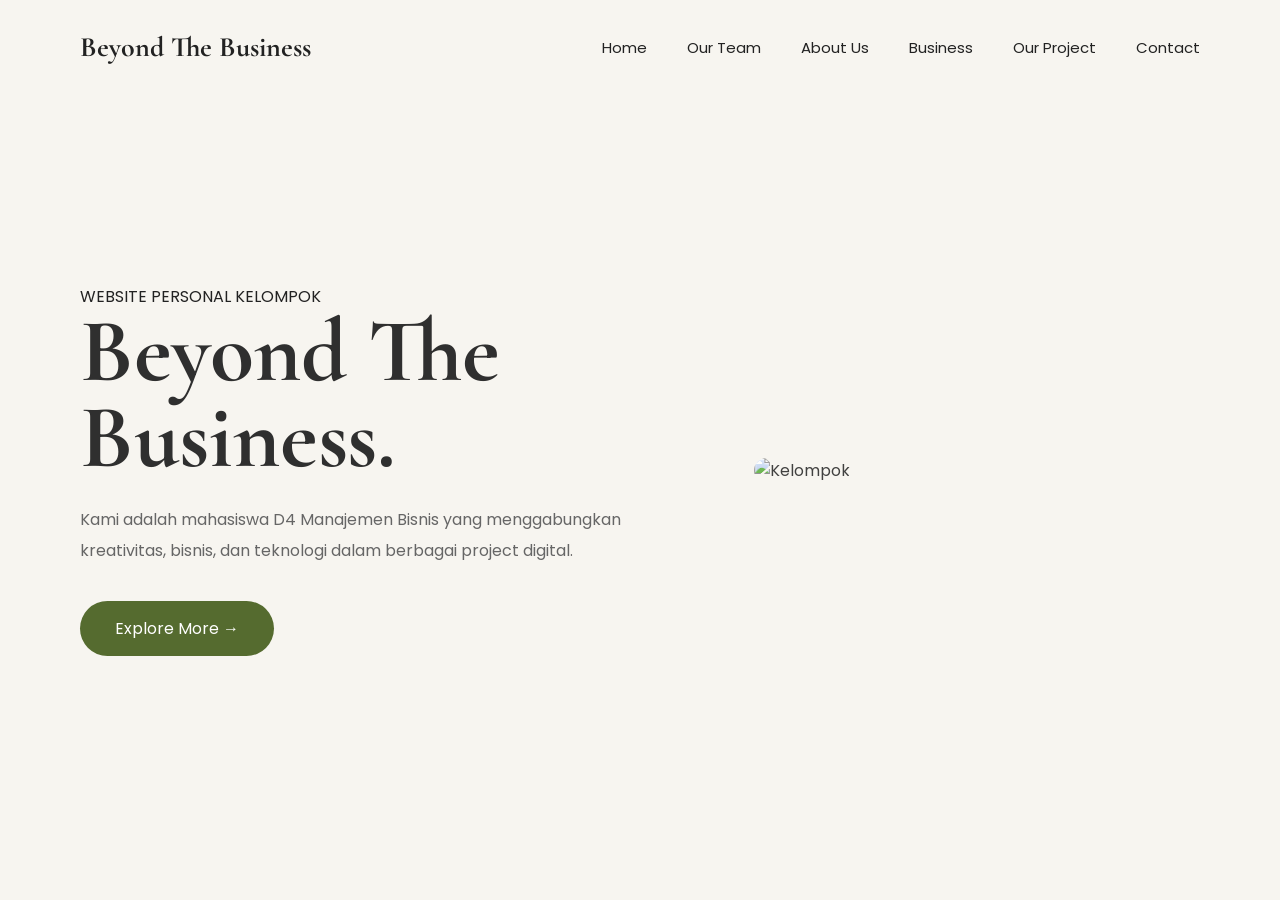
==== index.html @ 0e761457 "Add files via upload" ====
<!DOCTYPE html>
<html lang="id">
<head>
    <meta charset="UTF-8">
    <meta name="viewport" content="width=device-width, initial-scale=1.0">

    <title>Beyond The Business</title>

    <link rel="stylesheet" href="style.css">

    <link rel="preconnect" href="https://fonts.googleapis.com">
    <link rel="preconnect" href="https://fonts.gstatic.com" crossorigin>

    <link href="https://fonts.googleapis.com/css2?family=Cormorant+Garamond:wght@400;500;600;700&family=Poppins:wght@300;400;500;600&display=swap" rel="stylesheet">

</head>
<body>

    <!-- NAVBAR -->

    <nav>

        <div class="logo">
            Beyond The Business
        </div>

        <ul>

            <li>
                <a href="landingpage.html">Home</a>
            </li>

            <li>
                <a href="team.html">Our Team</a>
            </li>

            <li>
                <a href="aboutus.html">About Us</a>
            </li>

            <li>
                <a href="business.html">Business</a>
            </li>

            <li>
                <a href="projectt.html">Our Project</a>
            </li>

            <li>
                <a href="contactt.html">Contact</a>
            </li>

        </ul>

    </nav>

    <!-- HERO -->

<section class="hero">

    <div class="hero-text">

        <p class="tag">
            WEBSITE PERSONAL KELOMPOK
        </p>

        <h1>
            Beyond The <br>
            Business.
        </h1>

        <p class="hero-desc">
            Kami adalah mahasiswa D4 Manajemen Bisnis yang
            menggabungkan kreativitas, bisnis, dan teknologi
            dalam berbagai project digital.
        </p>

        <a href="team.html" class="hero-btn">
            Explore More →
        </a>

    </div>

    <div class="hero-image">

        <img src="Kami.jpeg" alt="Kelompok">

    </div>

</section>

</body>
</html>
---- style.css ----
*{
    margin:0;
    padding:0;
    box-sizing:border-box;
}

html{
    scroll-behavior:smooth;
}

body{
    font-family:'Poppins',sans-serif;
    background:#f7f5f0;
    color:#222;
}

/* ================= NAVBAR ================= */

nav{
    width:100%;

    position:fixed;
    top:0;
    left:0;

    display:flex;
    justify-content:space-between;
    align-items:center;

    padding:30px 80px;

    background:rgba(247,245,240,0.95);

    backdrop-filter:blur(10px);

    z-index:999;
}

.logo{
    font-size:28px;
    font-weight:700;
    font-family:'Cormorant Garamond',serif;
}

nav ul{
    display:flex;
    gap:40px;

    list-style:none;
}

nav a{
    text-decoration:none;
    color:#222;

    font-size:15px;

    transition:0.3s;
}

nav a:hover{
    color:#5c6a3d;
}

/* ================= HERO ================= */

.hero{

    min-height:100vh;

    display:flex;

    align-items:center;

    justify-content:space-between;

    gap:60px;

    padding:120px 80px 80px;
}

.hero-text{

    width:55%;
}

.hero-image{

    width:40%;
}

.hero-image img{

    width:100%;

    height:500px;

    object-fit:cover;

    border-radius:25px;

    opacity:0.85;
}

.hero h1{

    font-size:90px;

    line-height:0.95;

    font-family:'Cormorant Garamond',serif;

    color:#2f2f2f;

    margin-bottom:25px;
}

.hero-desc{

    max-width:550px;

    line-height:1.9;

    color:#666;

    margin-bottom:35px;
}

.hero-btn{

    display:inline-block;

    padding:15px 35px;

    background:#556b2f;

    color:white;

    border-radius:50px;

    text-decoration:none;
}

/* ================= RESPONSIVE ================= */

@media(max-width:900px){

    nav{
        padding:25px;
    }

    nav ul{
        display:none;
    }

    .hero{
        padding:140px 25px 50px;
    }

    .hero h1{
        font-size:70px;
    }

    .hero-desc{
        width:100%;
    }

    .hero-image{
        height:350px;
    }

}

/* ================= TEAM PAGE ================= */

.team-header{

    padding:160px 80px 60px;

    text-align:center;
}

.team-header h1{

    font-size:80px;

    font-family:'Cormorant Garamond',serif;

    margin-bottom:20px;
}

.team-header p{

    max-width:700px;

    margin:auto;

    line-height:1.8;

    color:#666;
}

.team-container{

    padding:20px 80px 100px;

    display:grid;

    grid-template-columns:repeat(2,1fr);

    gap:40px;
}

.member{

    background:white;

    border-radius:20px;

    overflow:hidden;

    box-shadow:0 10px 25px rgba(0,0,0,0.08);

    transition:0.3s;
}

.member:hover{

    transform:translateY(-10px);
}

.member img{

    width:100%;

    height:350px;

    object-fit:cover;
}

.member h2{

    padding:25px 25px 10px;

    font-family:'Cormorant Garamond',serif;

    font-size:34px;
}

.member span{

    padding:0 25px;

    color:#556b2f;

    font-weight:600;

    display:block;
}

.member p{

    padding:20px 25px 30px;

    line-height:1.8;

    color:#666;
}

@media(max-width:900px){

    .team-container{

        grid-template-columns:1fr;

        padding:20px;
    }

}

/* ================= ABOUT PAGE ================= */

.about-header{

    padding:160px 80px 80px;

    text-align:center;
}

.about-header h1{

    font-size:80px;

    font-family:'Cormorant Garamond',serif;

    margin-bottom:20px;
}

.about-header p{

    max-width:700px;

    margin:auto;

    line-height:1.8;

    color:#666;
}

.story{

    max-width:1000px;

    margin:auto;

    padding:0 80px 100px;
}

.story h2{

    font-size:55px;

    margin-bottom:25px;

    font-family:'Cormorant Garamond',serif;
}

.story p{

    line-height:2;

    color:#666;
}

.vision-mission{

    padding:0 80px 100px;

    display:grid;

    grid-template-columns:1fr 1fr;

    gap:40px;
}

.vision-box,
.mission-box{

    background:white;

    padding:40px;

    border-radius:20px;

    box-shadow:0 10px 25px rgba(0,0,0,0.08);
}

.vision-box h2,
.mission-box h2{

    margin-bottom:20px;

    font-size:40px;

    font-family:'Cormorant Garamond',serif;
}

.mission-box ul{

    padding-left:20px;
}

.mission-box li{

    margin-bottom:15px;
}

.values{

    padding:0 80px 100px;

    text-align:center;
}

.values h2{

    font-size:60px;

    margin-bottom:50px;

    font-family:'Cormorant Garamond',serif;
}

.value-grid{

    display:grid;

    grid-template-columns:repeat(4,1fr);

    gap:25px;
}

.value-card{

    background:white;

    padding:35px;

    border-radius:20px;

    box-shadow:0 10px 25px rgba(0,0,0,0.08);
}

.value-card h3{

    margin-bottom:15px;
}

/* ================= BUSINESS ================= */

.business-hero{

    padding:160px 80px 100px;

    display:flex;

    align-items:center;

    justify-content:space-between;

    gap:60px;
}

.business-text{

    width:50%;
}

.business-text h1{

    font-size:90px;

    font-family:'Cormorant Garamond',serif;

    margin-bottom:25px;
}

.business-text p{

    line-height:2;

    color:#666;

    margin-bottom:30px;
}

.shop-btn{

    display:inline-block;

    padding:15px 35px;

    background:#556b2f;

    color:white;

    text-decoration:none;

    border-radius:40px;
}

.business-image{

    width:45%;
}

.business-image img{

    width:100%;

    border-radius:20px;
}

.business-about{

    padding:0 80px 100px;

    text-align:center;
}

.business-about h2{

    font-size:60px;

    font-family:'Cormorant Garamond',serif;

    margin-bottom:20px;
}

.business-about p{

    max-width:800px;

    margin:auto;

    line-height:2;

    color:#666;
}

.business-info{

    padding:0 80px 100px;

    display:grid;

    grid-template-columns:repeat(3,1fr);

    gap:30px;
}

.info-card{

    background:white;

    padding:35px;

    border-radius:20px;

    text-align:center;

    box-shadow:0 10px 25px rgba(0,0,0,0.08);
}

.featured-products{

    padding:0 80px 100px;
}

.featured-products h2{

    text-align:center;

    font-size:60px;

    font-family:'Cormorant Garamond',serif;

    margin-bottom:50px;
}

.product-grid{

    display:grid;

    grid-template-columns:repeat(4,1fr);

    gap:25px;
}

.product-card{

    background:white;

    border-radius:20px;

    overflow:hidden;

    box-shadow:0 10px 25px rgba(0,0,0,0.08);
}

.product-card img{

    width:100%;

    height:300px;

    object-fit:cover;
}

.product-card h3{

    padding:20px 20px 10px;
}

.product-card p{

    padding:0 20px 20px;

    color:#666;
}

/* ================= PROJECT ================= */

.project-header{

    padding:160px 80px 80px;

    text-align:center;
}

.project-header h1{

    font-size:80px;

    font-family:'Cormorant Garamond',serif;

    margin-bottom:20px;
}

.project-header p{

    max-width:700px;

    margin:auto;

    color:#666;

    line-height:1.8;
}

.project-grid{

    max-width:1200px;

    margin:auto;

    padding:0 80px 100px;

    display:grid;

    grid-template-columns:repeat(2,1fr);

    gap:40px;
}

.project-card{

    background:white;

    padding:40px;

    border-radius:20px;

    box-shadow:0 10px 25px rgba(0,0,0,0.08);

    transition:0.3s;
}

.project-card:hover{

    transform:translateY(-8px);
}

.project-tag{

    display:inline-block;

    padding:8px 18px;

    background:#e7ddd3;

    color:#3b2a24;

    border-radius:30px;

    font-size:13px;

    font-weight:600;

    margin-bottom:25px;
}

.project-card h2{

    font-size:36px;

    font-family:'Cormorant Garamond',serif;

    margin-bottom:15px;
}

.project-card p{

    color:#666;

    line-height:1.8;

    margin-bottom:25px;
}

.feature-list{

    list-style:none;

    margin-bottom:30px;
}

.feature-list li{

    margin-bottom:12px;

    color:#555;
}

.project-btn{

    display:inline-block;

    padding:14px 30px;

    background:#3b2a24;

    color:white;

    border-radius:40px;

    transition:0.3s;
}

.project-btn:hover{

    background:#241915;
}

@media(max-width:900px){

    .project-grid{

        grid-template-columns:1fr;

        padding:0 25px 80px;
    }

    .project-header{

        padding:140px 25px 60px;
    }

    .project-header h1{

        font-size:55px;
    }
}
/* ================= CONTACT ================= */

.contact-header{

    padding:160px 80px 80px;

    text-align:center;
}

.contact-header h1{

    font-size:80px;

    font-family:'Cormorant Garamond',serif;

    margin-bottom:20px;
}

.contact-header p{

    color:#666;

    line-height:1.8;
}

.contact-grid{

    padding:0 80px 100px;

    display:grid;

    grid-template-columns:repeat(2,1fr);

    gap:30px;
}

.contact-card{

    background:white;

    padding:30px;

    border-radius:20px;

    box-shadow:0 10px 25px rgba(0,0,0,0.08);

    display:flex;

    justify-content:space-between;

    align-items:center;

    gap:20px;

    transition:0.3s;
}

.contact-card:hover{

    transform:translateY(-5px);
}

.contact-info{

    flex:1;
}

.contact-info h2{

    margin-bottom:12px;

    font-size:32px;

    font-family:'Cormorant Garamond',serif;
}

.contact-info p{

    margin-bottom:8px;

    color:#666;
}

.contact-card img{

    width:120px;

    height:120px;

    border-radius:50%;

    object-fit:cover;

    flex-shrink:0;

    border:4px solid #f5f5f5;
}
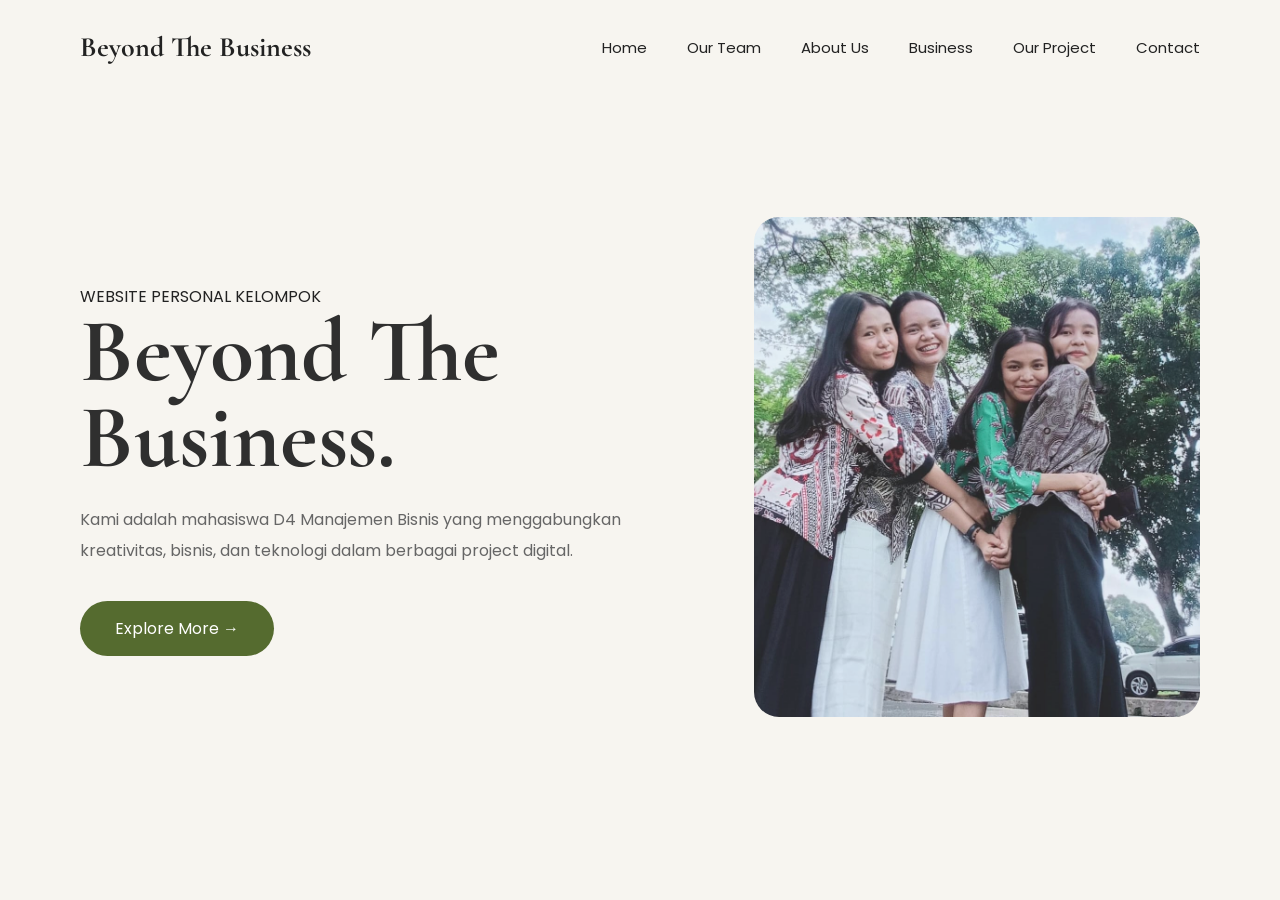
==== commit 4c519d73: "Update index.html" ====
--- a/index.html
+++ b/index.html
@@ -27,7 +27,7 @@
         <ul>
 
             <li>
-                <a href="landingpage.html">Home</a>
+                <a href="index.html">Home</a>
             </li>
 
             <li>
@@ -83,11 +83,11 @@
 
     <div class="hero-image">
 
-        <img src="Kami.jpeg" alt="Kelompok">
+        <img src="kami.jpeg" alt="Kelompok">
 
     </div>
 
 </section>
 
 </body>
-</html>+</html>
